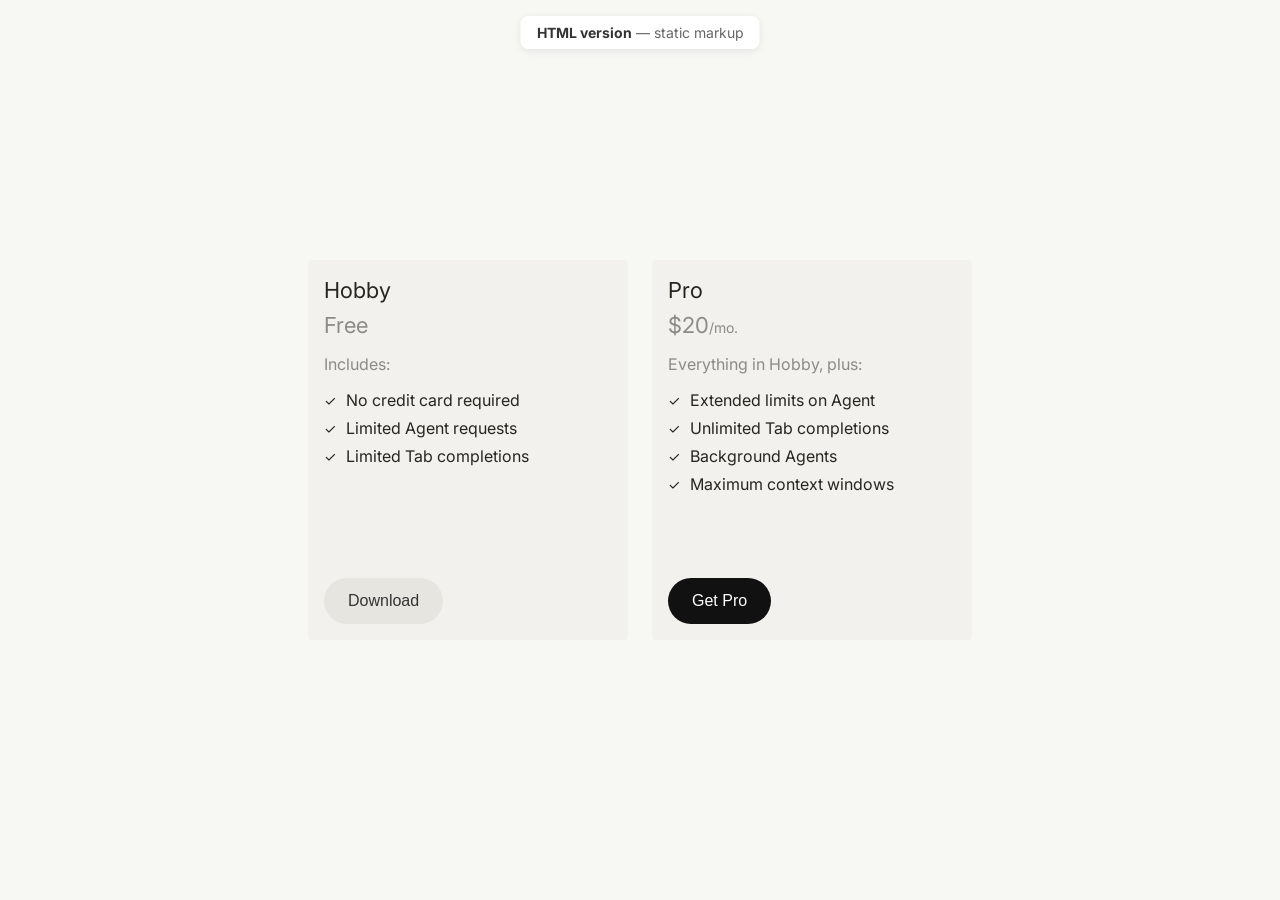
==== index.html @ eb60f0a5 "Initial commit" ====
<!DOCTYPE html>
<html lang="en">
<head>
    <meta charset="UTF-8">
    <meta name="viewport" content="width=device-width, initial-scale=1.0">
    <title>Pricing Plans — HTML version</title>
    <link rel="preconnect" href="https://fonts.googleapis.com">
    <link rel="preconnect" href="https://fonts.gstatic.com" crossorigin>
    <link href="https://fonts.googleapis.com/css2?family=Inter:wght@400;500;600;700&display=swap" rel="stylesheet">
    <link rel="stylesheet" href="styles.css">
</head>
<body>
    <p class="page-label"><strong>HTML version</strong> — static markup</p>
    <div class="cards-container">
        <div class="card">
            <div class="card-top">
                <h3 class="card-title">Hobby</h3>
                <p class="card-price">
                    <span class="card-price-amount">Free</span>
                </p>
                <div class="card-content">
                    <p class="includes-text">Includes:</p>
                    <ul class="features-list">
                        <li>
                            <span class="checkmark">✓</span>
                            No credit card required
                        </li>
                        <li>
                            <span class="checkmark">✓</span>
                            Limited Agent requests
                        </li>
                        <li>
                            <span class="checkmark">✓</span>
                            Limited Tab completions
                        </li>
                    </ul>
                </div>
            </div>
            <button class="download-button secondary">Download</button>
        </div>
        <div class="card">
            <div class="card-top">
                <h3 class="card-title">Pro</h3>
                <p class="card-price">
                    <span class="card-price-amount">$20</span>
                    <span class="card-price-period">/mo.</span>
                </p>
                <div class="card-content">
                    <p class="includes-text">Everything in Hobby, plus:</p>
                    <ul class="features-list">
                        <li>
                            <span class="checkmark">✓</span>
                            Extended limits on Agent
                        </li>
                        <li>
                            <span class="checkmark">✓</span>
                            Unlimited Tab completions
                        </li>
                        <li>
                            <span class="checkmark">✓</span>
                            Background Agents
                        </li>
                        <li>
                            <span class="checkmark">✓</span>
                            Maximum context windows
                        </li>
                    </ul>
                </div>
            </div>
            <button class="download-button primary">Get Pro</button>
        </div>
    </div>
</body>
</html>
---- styles.css ----
* {
    margin: 0;
    padding: 0;
    box-sizing: border-box;
}

body {
    font-family: 'Inter', -apple-system, BlinkMacSystemFont, 'Segoe UI', Roboto, sans-serif;
    background-color: #f7f7f4;
    display: flex;
    justify-content: center;
    align-items: center;
    min-height: 100vh;
    padding: 20px;
}

.cards-container {
    display: flex;
    flex-direction: row;
    gap: 24px;
    flex-wrap: nowrap;
    justify-content: center;
    align-items: flex-start;
}

.card {
    display: flex;
    flex-direction: column;
    min-height: 380px;
    background-color: #f2f1ed;
    border-radius: 4px;
    padding: 16px;
    width: 320px;
    flex-shrink: 0;
}

.card-top {
    display: flex;
    flex-direction: column;
}

.card-title {
    font-size: 22px;
    line-height: 28px;
    font-weight: 400;
    color: #26251e;
    margin-bottom: 8px;
}

.card-price {
    font-size: 20px;
    color: rgba(38, 37, 30, 0.5);
    display: inline-flex;
    align-items: baseline;
}

.card-price-amount {
    font-size: 22px;
    font-weight: 400;
    color: rgba(38, 37, 30, 0.5);
}

.card-price-period {
    font-size: 14px;
    color: rgba(38, 37, 30, 0.5);
}

.card-content {
    margin-bottom: 32px;
}

.includes-text {
    font-size: 16px;
    color: rgba(38, 37, 30, 0.5);
    margin: 16px 0px;
}

.features-list {
    list-style: none;
    padding: 0;
}

.features-list li {
    display: flex;
    align-items: center;
    margin-bottom: 8px;
    font-size: 16px;
    color: #26251e;
}

.checkmark {
    color: #26251e;
    font-size: 14px;
    margin-right: 10px;
    font-weight: 400;
}

.download-button {
    margin-top: auto;
    width: fit-content;
    background-color: #e6e5e0;
    border: none;
    border-radius: 999px;
    padding: 14px 24px;
    font-size: 16px;
    font-weight: 500;
    color: #333;
    cursor: pointer;
    transition: background-color 0.2s ease;
}

.download-button:hover {
    background-color: #D8D6CE;
}

.download-button:active {
    background-color: #D8D6CE;
}

.download-button.primary {
    background-color: #111;
    color: #fff;
}

.download-button.primary:hover {
    background-color: #333;
}

.download-button.primary:active {
    background-color: #333;
}

.page-label {
    position: fixed;
    top: 16px;
    left: 50%;
    transform: translateX(-50%);
    font-size: 14px;
    color: #666;
    background: #fff;
    padding: 8px 16px;
    border-radius: 8px;
    box-shadow: 0 2px 8px rgba(0,0,0,0.08);
}

.page-label strong {
    color: #333;
}
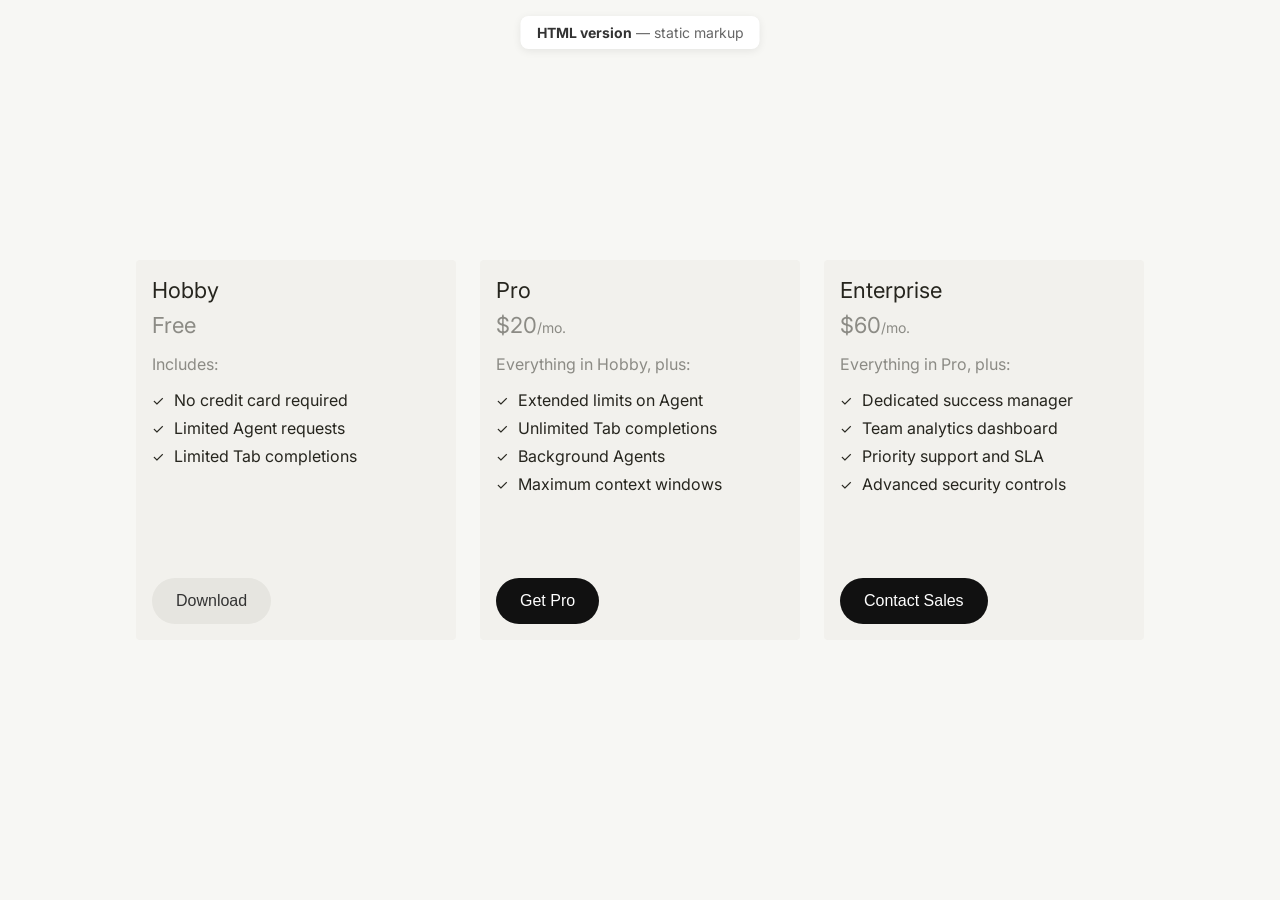
==== commit 7a99b4ed: "Added comments and a card We've added an Enterprise card to the file and comments to understand" ====
--- a/index.html
+++ b/index.html
@@ -1,27 +1,41 @@
 <!DOCTYPE html>
 <html lang="en">
 <head>
+    <!-- Document metadata -->
     <meta charset="UTF-8">
     <meta name="viewport" content="width=device-width, initial-scale=1.0">
     <title>Pricing Plans — HTML version</title>
+
+    <!-- External font connection (performance optimization) -->
     <link rel="preconnect" href="https://fonts.googleapis.com">
     <link rel="preconnect" href="https://fonts.gstatic.com" crossorigin>
+
+    <!-- Inter font family used across the page -->
     <link href="https://fonts.googleapis.com/css2?family=Inter:wght@400;500;600;700&display=swap" rel="stylesheet">
+
+    <!-- Main stylesheet for layout and visual design -->
     <link rel="stylesheet" href="styles.css">
 </head>
 <body>
+    <!-- Top label to identify this static HTML version -->
     <p class="page-label"><strong>HTML version</strong> — static markup</p>
+
+    <!-- Pricing cards wrapper: keeps cards aligned in one row -->
     <div class="cards-container">
+        <!-- Card 1: Hobby plan -->
         <div class="card">
+            <!-- Top content area: title, price, and features -->
             <div class="card-top">
                 <h3 class="card-title">Hobby</h3>
                 <p class="card-price">
                     <span class="card-price-amount">Free</span>
                 </p>
                 <div class="card-content">
+                    <!-- Feature list heading and items -->
                     <p class="includes-text">Includes:</p>
                     <ul class="features-list">
                         <li>
+                            <!-- Visual check icon for included feature -->
                             <span class="checkmark">✓</span>
                             No credit card required
                         </li>
@@ -36,9 +50,13 @@
                     </ul>
                 </div>
             </div>
+            <!-- Secondary action button -->
             <button class="download-button secondary">Download</button>
         </div>
+
+        <!-- Card 2: Pro plan -->
         <div class="card">
+            <!-- Top content area: title, price, and features -->
             <div class="card-top">
                 <h3 class="card-title">Pro</h3>
                 <p class="card-price">
@@ -46,9 +64,11 @@
                     <span class="card-price-period">/mo.</span>
                 </p>
                 <div class="card-content">
+                    <!-- Feature list heading and items -->
                     <p class="includes-text">Everything in Hobby, plus:</p>
                     <ul class="features-list">
                         <li>
+                            <!-- Visual check icon for included feature -->
                             <span class="checkmark">✓</span>
                             Extended limits on Agent
                         </li>
@@ -67,7 +87,45 @@
                     </ul>
                 </div>
             </div>
+            <!-- Primary action button -->
             <button class="download-button primary">Get Pro</button>
+        </div>
+
+        <!-- Card 3: Enterprise plan -->
+        <div class="card">
+            <!-- Top content area: title, price, and features -->
+            <div class="card-top">
+                <h3 class="card-title">Enterprise</h3>
+                <p class="card-price">
+                    <span class="card-price-amount">$60</span>
+                    <span class="card-price-period">/mo.</span>
+                </p>
+                <div class="card-content">
+                    <!-- Feature list heading and items -->
+                    <p class="includes-text">Everything in Pro, plus:</p>
+                    <ul class="features-list">
+                        <li>
+                            <!-- Visual check icon for included feature -->
+                            <span class="checkmark">✓</span>
+                            Dedicated success manager
+                        </li>
+                        <li>
+                            <span class="checkmark">✓</span>
+                            Team analytics dashboard
+                        </li>
+                        <li>
+                            <span class="checkmark">✓</span>
+                            Priority support and SLA
+                        </li>
+                        <li>
+                            <span class="checkmark">✓</span>
+                            Advanced security controls
+                        </li>
+                    </ul>
+                </div>
+            </div>
+            <!-- Primary action button -->
+            <button class="download-button primary">Contact Sales</button>
         </div>
     </div>
 </body>
--- a/styles.css
+++ b/styles.css
@@ -1,9 +1,13 @@
+/* ===== Base Reset =====
+   Removes default browser spacing and standardizes box sizing. */
 * {
     margin: 0;
     padding: 0;
     box-sizing: border-box;
 }
 
+/* ===== Page Layout =====
+   Centers the pricing section in the viewport. */
 body {
     font-family: 'Inter', -apple-system, BlinkMacSystemFont, 'Segoe UI', Roboto, sans-serif;
     background-color: #f7f7f4;
@@ -14,6 +18,8 @@
     padding: 20px;
 }
 
+/* ===== Cards Row Container =====
+   Aligns both cards side-by-side with spacing. */
 .cards-container {
     display: flex;
     flex-direction: row;
@@ -23,6 +29,8 @@
     align-items: flex-start;
 }
 
+/* ===== Card Shell =====
+   Shared card frame, size, and spacing. */
 .card {
     display: flex;
     flex-direction: column;
@@ -34,11 +42,13 @@
     flex-shrink: 0;
 }
 
+/* Card upper area (everything above the button). */
 .card-top {
     display: flex;
     flex-direction: column;
 }
 
+/* Plan title style (e.g., Hobby / Pro). */
 .card-title {
     font-size: 22px;
     line-height: 28px;
@@ -47,6 +57,7 @@
     margin-bottom: 8px;
 }
 
+/* Price row containing amount and optional period. */
 .card-price {
     font-size: 20px;
     color: rgba(38, 37, 30, 0.5);
@@ -54,32 +65,38 @@
     align-items: baseline;
 }
 
+/* Main price value (e.g., Free, $20). */
 .card-price-amount {
     font-size: 22px;
     font-weight: 400;
     color: rgba(38, 37, 30, 0.5);
 }
 
+/* Small price suffix (e.g., /mo.). */
 .card-price-period {
     font-size: 14px;
     color: rgba(38, 37, 30, 0.5);
 }
 
+/* Content section above the CTA button. */
 .card-content {
     margin-bottom: 32px;
 }
 
+/* Intro label above each feature list. */
 .includes-text {
     font-size: 16px;
     color: rgba(38, 37, 30, 0.5);
     margin: 16px 0px;
 }
 
+/* Feature list base (unstyled list). */
 .features-list {
     list-style: none;
     padding: 0;
 }
 
+/* Individual feature row with icon + text alignment. */
 .features-list li {
     display: flex;
     align-items: center;
@@ -88,6 +105,7 @@
     color: #26251e;
 }
 
+/* Check icon displayed before each feature item. */
 .checkmark {
     color: #26251e;
     font-size: 14px;
@@ -95,6 +113,8 @@
     font-weight: 400;
 }
 
+/* ===== Buttons =====
+   Shared button shape, spacing, and interaction behavior. */
 .download-button {
     margin-top: auto;
     width: fit-content;
@@ -109,27 +129,34 @@
     transition: background-color 0.2s ease;
 }
 
+/* Default hover feedback for neutral button style. */
 .download-button:hover {
     background-color: #D8D6CE;
 }
 
+/* Active state keeps same contrast as hover. */
 .download-button:active {
     background-color: #D8D6CE;
 }
 
+/* Primary CTA variant used for the Pro plan. */
 .download-button.primary {
     background-color: #111;
     color: #fff;
 }
 
+/* Primary hover state with lighter black tone. */
 .download-button.primary:hover {
     background-color: #333;
 }
 
+/* Primary active state mirrors hover for consistency. */
 .download-button.primary:active {
     background-color: #333;
 }
 
+/* ===== Page Badge =====
+   Floating label at top center of the viewport. */
 .page-label {
     position: fixed;
     top: 16px;
@@ -143,6 +170,7 @@
     box-shadow: 0 2px 8px rgba(0,0,0,0.08);
 }
 
+/* Emphasized text inside the page badge. */
 .page-label strong {
     color: #333;
 }
